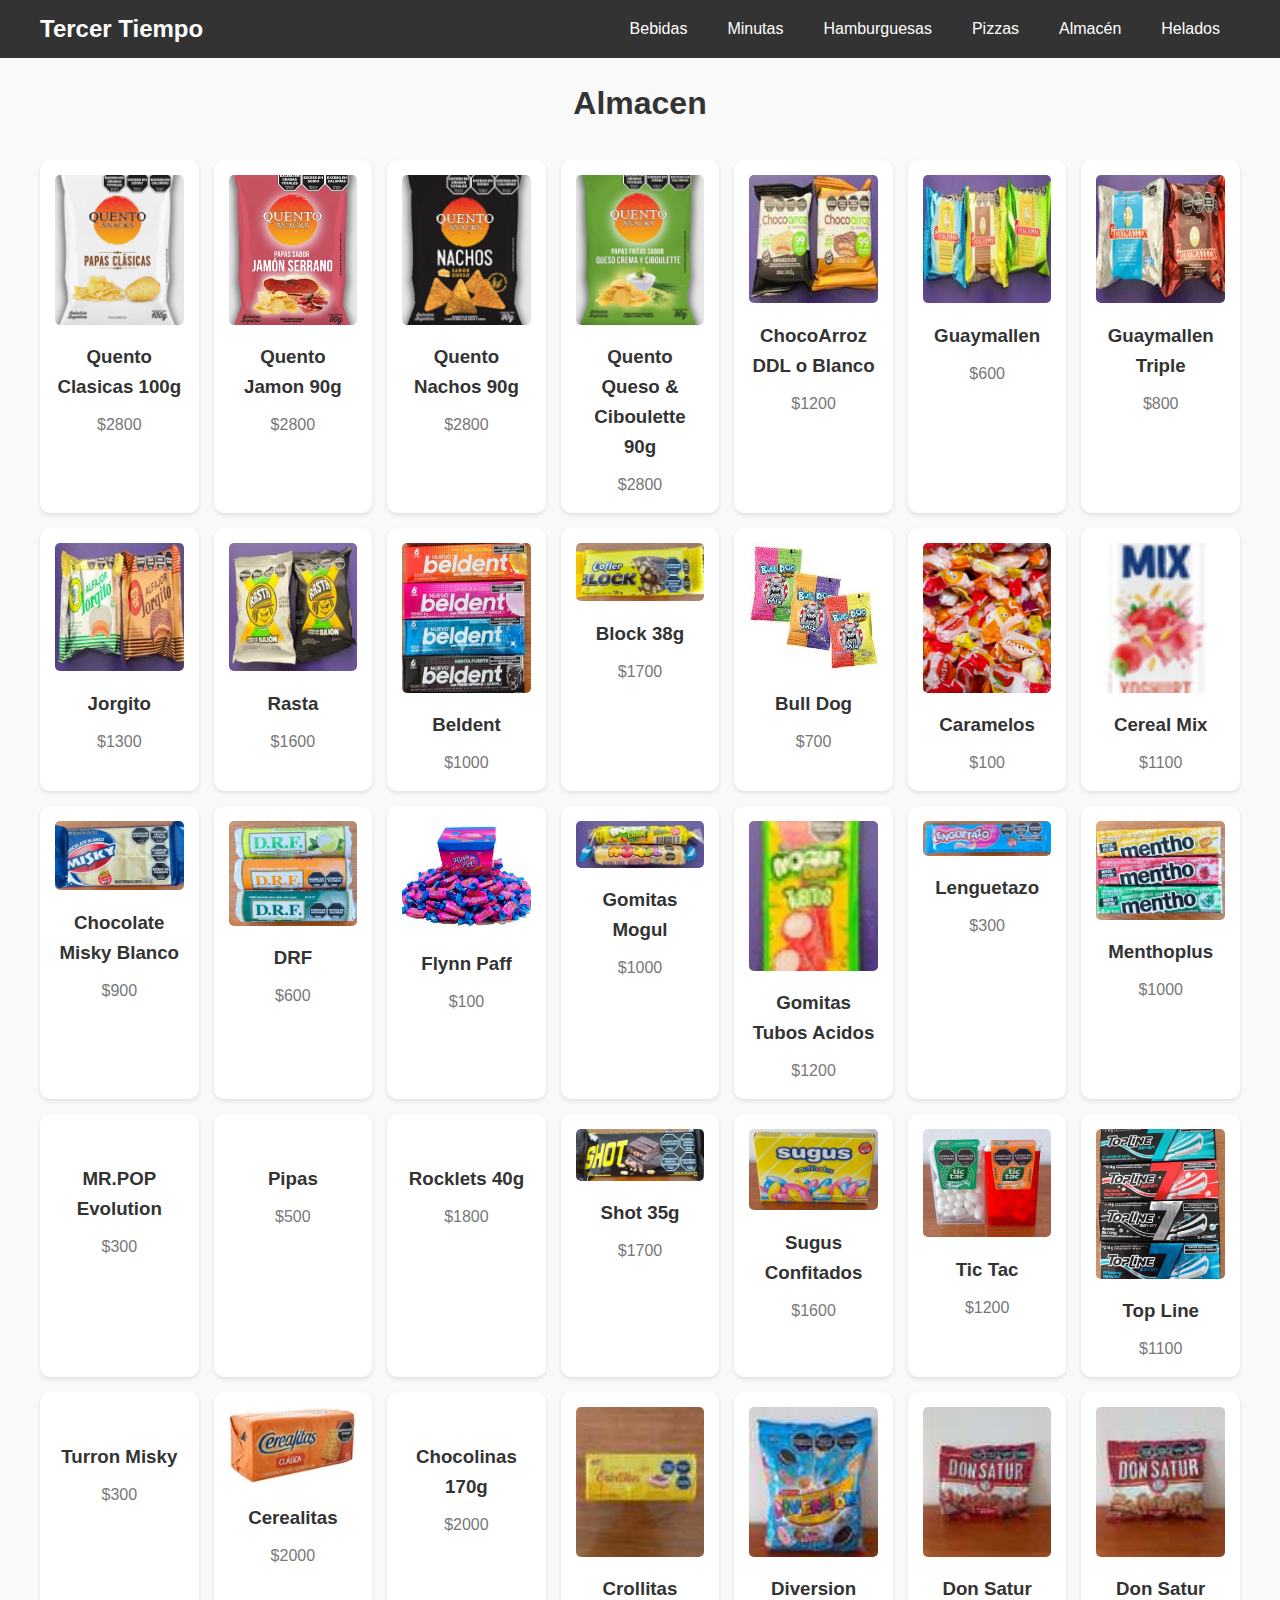
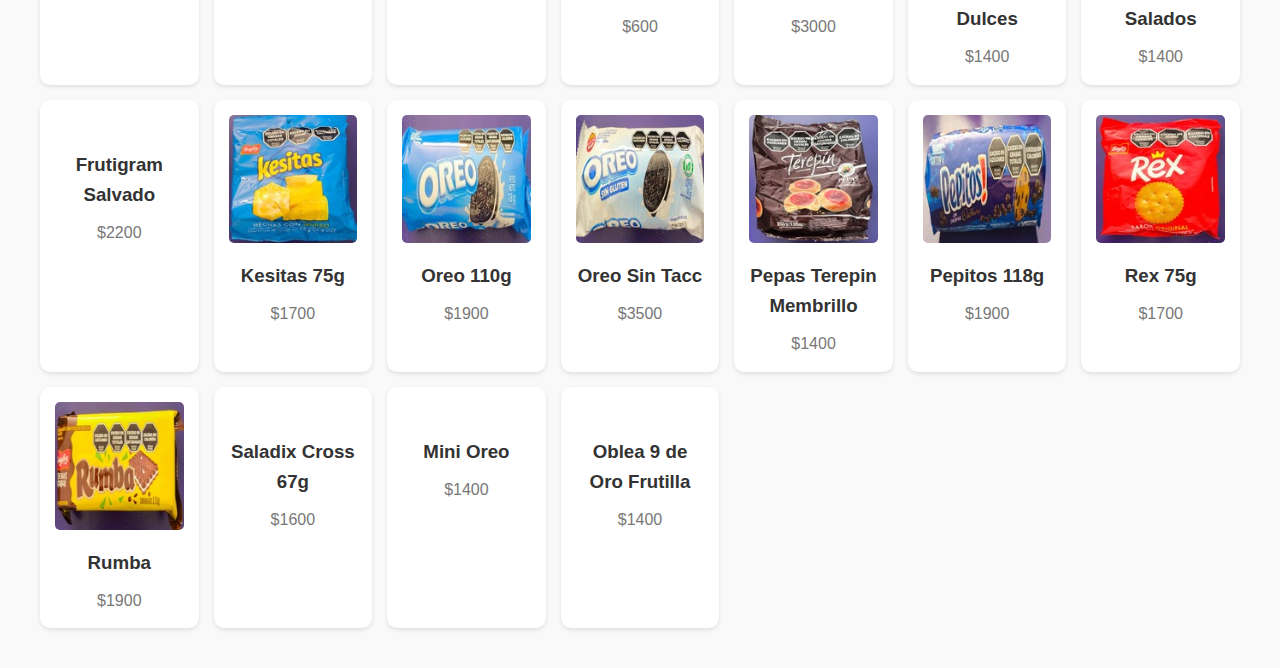
==== almacen.html @ 7beccd66 "Add files via upload" ====
<!DOCTYPE html>
<html lang="es">
<head>
  <meta charset="UTF-8">
  <meta name="viewport" content="width=device-width, initial-scale=1.0">
  <title>Almacen - Tercer Tiempo</title>
  <link rel="shortcut icon" href="logo.png" type="image/x-icon">
  <link rel="stylesheet" href="style.css">
</head>
<body>
  <header>
    <nav>
        <a href="index.html" class="logo">Tercer Tiempo</a>
        <button class="menu-toggle">
            <span class="bar"></span>
            <span class="bar"></span>
            <span class="bar"></span>
        </button>
        <ul class="nav-links">
            <li><a href="bebidas.html">Bebidas</a></li>
            <li><a href="minutas.html">Minutas</a></li>
            <li><a href="hamburguesas.html">Hamburguesas</a></li>
            <li><a href="pizzas.html">Pizzas</a></li>
            <li><a href="almacen.html">Almacén</a></li>
            <li><a href="helados.html">Helados</a></li>
        </ul>
    </nav>
  </header>
  <main>
    <h1>Almacen</h1>
    <section class="category-grid">
        <div class="card">
          <img src="QuentoClasicas.png" alt="">
          <h3>Quento Clasicas 100g</h3>
          <p>$2800</p>
        </div>
        
        <div class="card">
          <img src="QuentoJamon.png" alt="">
          <h3>Quento Jamon 90g</h3>
          <p>$2800</p>
        </div>
        
        <div class="card">
          <img src="Nachos.png" alt="">
          <h3>Quento Nachos 90g</h3>
          <p>$2800</p>
        </div>
        
        <div class="card">
          <img src="QuentoQueso.png" alt="">
          <h3>Quento Queso & Ciboulette 90g</h3>
          <p>$2800</p>
        </div>
        
        <div class="card">
          <img src="ChocoArroz.jpeg" alt="">
          <h3>ChocoArroz DDL o Blanco</h3>
          <p>$1200</p>
        </div>
         
        <div class="card">
          <img src="Guaymallen.jpeg" alt="">
          <h3>Guaymallen</h3>
          <p>$600</p>
        </div>
        
        <div class="card">
          <img src="GuaymallenTriple.jpeg" alt="">
          <h3>Guaymallen Triple</h3>
          <p>$800</p>
        </div>

        <div class="card">
          <img src="Jorgito.jpeg" alt="">
          <h3>Jorgito</h3>
          <p>$1300</p>
        </div>

        <div class="card">
          <img src="Rasta.jpeg" alt="">
          <h3>Rasta</h3>
          <p>$1600</p>
        </div>
        
        <div class="card">
          <img src="Beldent.jpeg" alt="">
          <h3>Beldent</h3>
          <p>$1000</p>
        </div>

        <div class="card">
          <img src="Block.jpeg" alt="">
          <h3>Block 38g</h3>
          <p>$1700</p>
        </div>
        
        <div class="card">
          <img src="BullDog.jpeg" alt="">
          <h3>Bull Dog</h3>
          <p>$700</p>
        </div>
        
        <div class="card">
          <img src="Caramelos.png" alt="">
          <h3>Caramelos</h3>
          <p>$100</p>
        </div>
        
        <div class="card">
          <img src="CerealMix.png" alt="">
          <h3>Cereal Mix</h3>
          <p>$1100</p>
        </div>
        
        <div class="card">
          <img src="ChocolateMisky.jpeg" alt="">
          <h3>Chocolate Misky Blanco</h3>
          <p>$900</p>
        </div>
        
        <div class="card">
          <img src="DRF.jpeg" alt="">
          <h3>DRF</h3>
          <p>$600</p>
        </div>

        <div class="card">
          <img src="FlynnPaff.jpeg" alt="">
          <h3>Flynn Paff</h3>
          <p>$100</p>
        </div>
        
        <div class="card">
          <img src="GomitasMogul.jpeg" alt="">
          <h3>Gomitas Mogul</h3>
          <p>$1000</p>
        </div>

        <div class="card">
          <img src="GomitasTubosAcidos.jpeg" alt="">
          <h3>Gomitas Tubos Acidos</h3>
          <p>$1200</p>
        </div>
        
        <div class="card">
          <img src="Lenguetazo.jpeg" alt="">
          <h3>Lenguetazo</h3>
          <p>$300</p>
        </div>
        
        <div class="card">
          <img src="Menthoplus.jpeg" alt="">
          <h3>Menthoplus</h3>
          <p>$1000</p>
        </div>
        
        <div class="card">
          <img src="MrPOPEvolution.jpeg" alt="">
          <h3>MR.POP Evolution</h3>
          <p>$300</p>
        </div>
        
        <div class="card">
          <img src="Pipas.png" alt="">
          <h3>Pipas</h3>
          <p>$500</p>
        </div>
        
        <div class="card">
          <img src="Rocklets40g.jpeg" alt="">
          <h3>Rocklets 40g</h3>
          <p>$1800</p>
        </div>
        
        <div class="card">
          <img src="Shot.jpeg" alt="">
          <h3>Shot 35g</h3>
          <p>$1700</p>
        </div>
        
        <div class="card">
          <img src="Sugus.jpeg" alt="">
          <h3>Sugus Confitados</h3>
          <p>$1600</p>
        </div>
        
        <div class="card">
          <img src="TicTac.jpeg" alt="">
          <h3>Tic Tac</h3>
          <p>$1200</p>
        </div>

        <div class="card">
          <img src="Topline.jpeg" alt="">
          <h3>Top Line</h3>
          <p>$1100</p>
        </div>
        
        <div class="card">
          <img src="TurronMisky.jpeg" alt="">
          <h3>Turron Misky</h3>
          <p>$300</p>
        </div>
        
        <div class="card">
          <img src="Cerealitas.jpg" alt="">
          <h3>Cerealitas</h3>
          <p>$2000</p>
        </div>
        
        <div class="card">
          <img src="Chocolinas170g.jpeg" alt="">
          <h3>Chocolinas 170g</h3>
          <p>$2000</p>
        </div>
        
        <div class="card">
          <img src="Crollitas.jpeg" alt="">
          <h3>Crollitas</h3>
          <p>$600</p>
        </div>
        
        <div class="card">
          <img src="Diversion.jpeg" alt="">
          <h3>Diversion</h3>
          <p>$3000</p>
        </div>
        
        <div class="card">
          <img src="DonSaturD.jpeg" alt="">
          <h3>Don Satur Dulces</h3>
          <p>$1400</p>
        </div>
        
        <div class="card">
          <img src="DonSatur.jpeg" alt="">
          <h3>Don Satur Salados</h3>
          <p>$1400</p>
        </div>
        
        <div class="card">
          <img src="FrutigramSalvado.jpeg" alt="">
          <h3>Frutigram Salvado</h3>
          <p>$2200</p>
        </div>
        
        <div class="card">
          <img src="Kesitas.jpeg" alt="">
          <h3>Kesitas 75g</h3>
          <p>$1700</p>
        </div>
        
        <div class="card">
          <img src="Oreo.jpeg" alt="">
          <h3>Oreo 110g</h3>
          <p>$1900</p>
        </div>
        
        <div class="card">
          <img src="OreoSinTacc.jpeg" alt="">
          <h3>Oreo Sin Tacc</h3>
          <p>$3500</p>
        </div>
        
        <div class="card">
          <img src="PepasTerepin.jpeg" alt="">
          <h3>Pepas Terepin Membrillo</h3>
          <p>$1400</p>
        </div>
        
        <div class="card">
          <img src="Pepitos.jpeg" alt="">
          <h3>Pepitos 118g</h3>
          <p>$1900</p>
        </div>
        
        <div class="card">
          <img src="Rex.jpeg" alt="">
          <h3>Rex 75g</h3>
          <p>$1700</p>
        </div>
        
        <div class="card">
          <img src="Rumba.jpeg" alt="">
          <h3>Rumba</h3>
          <p>$1900</p>
        </div>
        
        <div class="card">
          <img src="SaladixCross.jpeg" alt="">
          <h3>Saladix Cross 67g</h3>
          <p>$1600</p>
        </div>
        
        <div class="card">
          <img src="MiniOreo.jpeg" alt="">
          <h3>Mini Oreo</h3>
          <p>$1400</p>
        </div>
        
        <div class="card">
          <img src="Oblea9deOro.jpeg" alt="">
          <h3>Oblea 9 de Oro Frutilla</h3>
          <p>$1400</p>
        </div>        
    </section>
  </main>
</body>
<script src="almacen.js"></script>
</html>
---- style.css ----
* {
  margin: 0;
  padding: 0;
  box-sizing: border-box;
  text-decoration: none;
  color: inherit;
}

/* Body */
body {
  font-family: Arial, sans-serif;
  background: #f9f9f9;
  color: #333;
  line-height: 1.6;
}
/* Header / Navbar */
header {
  background: #333;
  color: #fff;
  padding: 10px 20px;
}

nav {
  display: flex;
  justify-content: space-between;
  align-items: center;
  max-width: 1200px;
  margin: 0 auto;
}
nav a {
  text-decoration: none;
  color: inherit;
}  

nav ul {
  list-style: none;
  display: flex;
}

nav ul li {
  margin: 0 10px;
}

nav ul li a {
  color: #fff;
  text-decoration: none;
  padding: 5px 10px;
  transition: background 0.3s;
}

nav ul li a:hover {
  background: #575757;
  border-radius: 5px;
}

.logo {
  font-size: 1.5em;
  font-weight: bold;
}

/* Main Content */
main {
  text-align: center;
  margin: 20px;
  text-decoration: none;
  color: inherit;
}

h1 {
  font-size: 2em;
  margin-bottom: 10px;
}

p {
  font-size: 1em;
  color: #555;
}
.no-scroll {
  overflow: hidden;
}

.category-grid {
  display: grid;
  grid-template-columns: repeat(auto-fit, minmax(150px, 1fr));
  gap: 15px;
  padding: 20px;
}

.card {
  background: #fff;
  border-radius: 10px;
  box-shadow: 0 2px 4px rgba(0, 0, 0, 0.1);
  padding: 15px;
  text-align: center;
  transition: transform 0.3s, box-shadow 0.3s;
  box-sizing: content-box;
}

.card:hover {
  transform: translateY(-5px);
  box-shadow: 0 4px 8px rgba(0, 0, 0, 0.2);
}

.card img {
  width: 100%; /* Asegura que la imagen ocupe todo el ancho del contenedor */
  height: auto; /* Mantiene la proporción de la imagen */
  max-height: 150px; /* Limita la altura máxima */
  border-radius: 5px;
  object-fit: cover; /* Ajusta cómo la imagen encaja en el contenedor */
}


.card h3 {
  margin: 10px 0;
}

.card p {
  color: #777;
}
.menu-toggle {
  display: none; /* Ocultar por defecto */
  cursor: pointer;
  transition: transform 0.3s ease-in-out;
}
.menu-toggle .bar {
  display: block;
  width: 25px;
  height: 3px;
  margin: 5px auto;
  background-color: #fff;
  transition: all 0.3s ease-in-out;
}
/* Mostrar menú hamburguesa en pantallas pequeñas */
@media (max-width: 768px) {
  .menu-toggle {
      display: block;
  }
  .nav-links {
      display: none;
      position: absolute;
      top: 60px; /* Ajustar según la altura del header */
      left: 0;
      width: 100%;
      background-color: #333;
      text-align: center;
      padding: 20px 0;
      position: absolute;
      opacity: 0;
      transform: translateY(-20px);
      transition: all 0.5s ease-in-out;
  }
  .nav-links li {
      opacity: 0;
      transform: translateY(10px);
      transition: all 0.3s ease-in-out;
  }
  .nav-links.show li {
      opacity: 1;
      transform: translateY(0);
  }
}
/* Animación del menú hamburguesa */
.menu-toggle.active .bar:nth-child(1) {
  transform: translateY(8px) rotate(45deg);
  transition: all 0.3s ease-in-out;
}
.menu-toggle.active .bar:nth-child(2) {
  opacity: 0;
}
.menu-toggle.active .bar:nth-child(3) {
  transform: translateY(-8px) rotate(-45deg);
}
/* Mostrar menú al hacer clic en el botón */
.menu-toggle.active + .nav-links {
  display: block;
}
.nav-links.show {
  opacity: 1;
  transform: translateY(0);
  transition: all 0.5s ease-in-out;
}
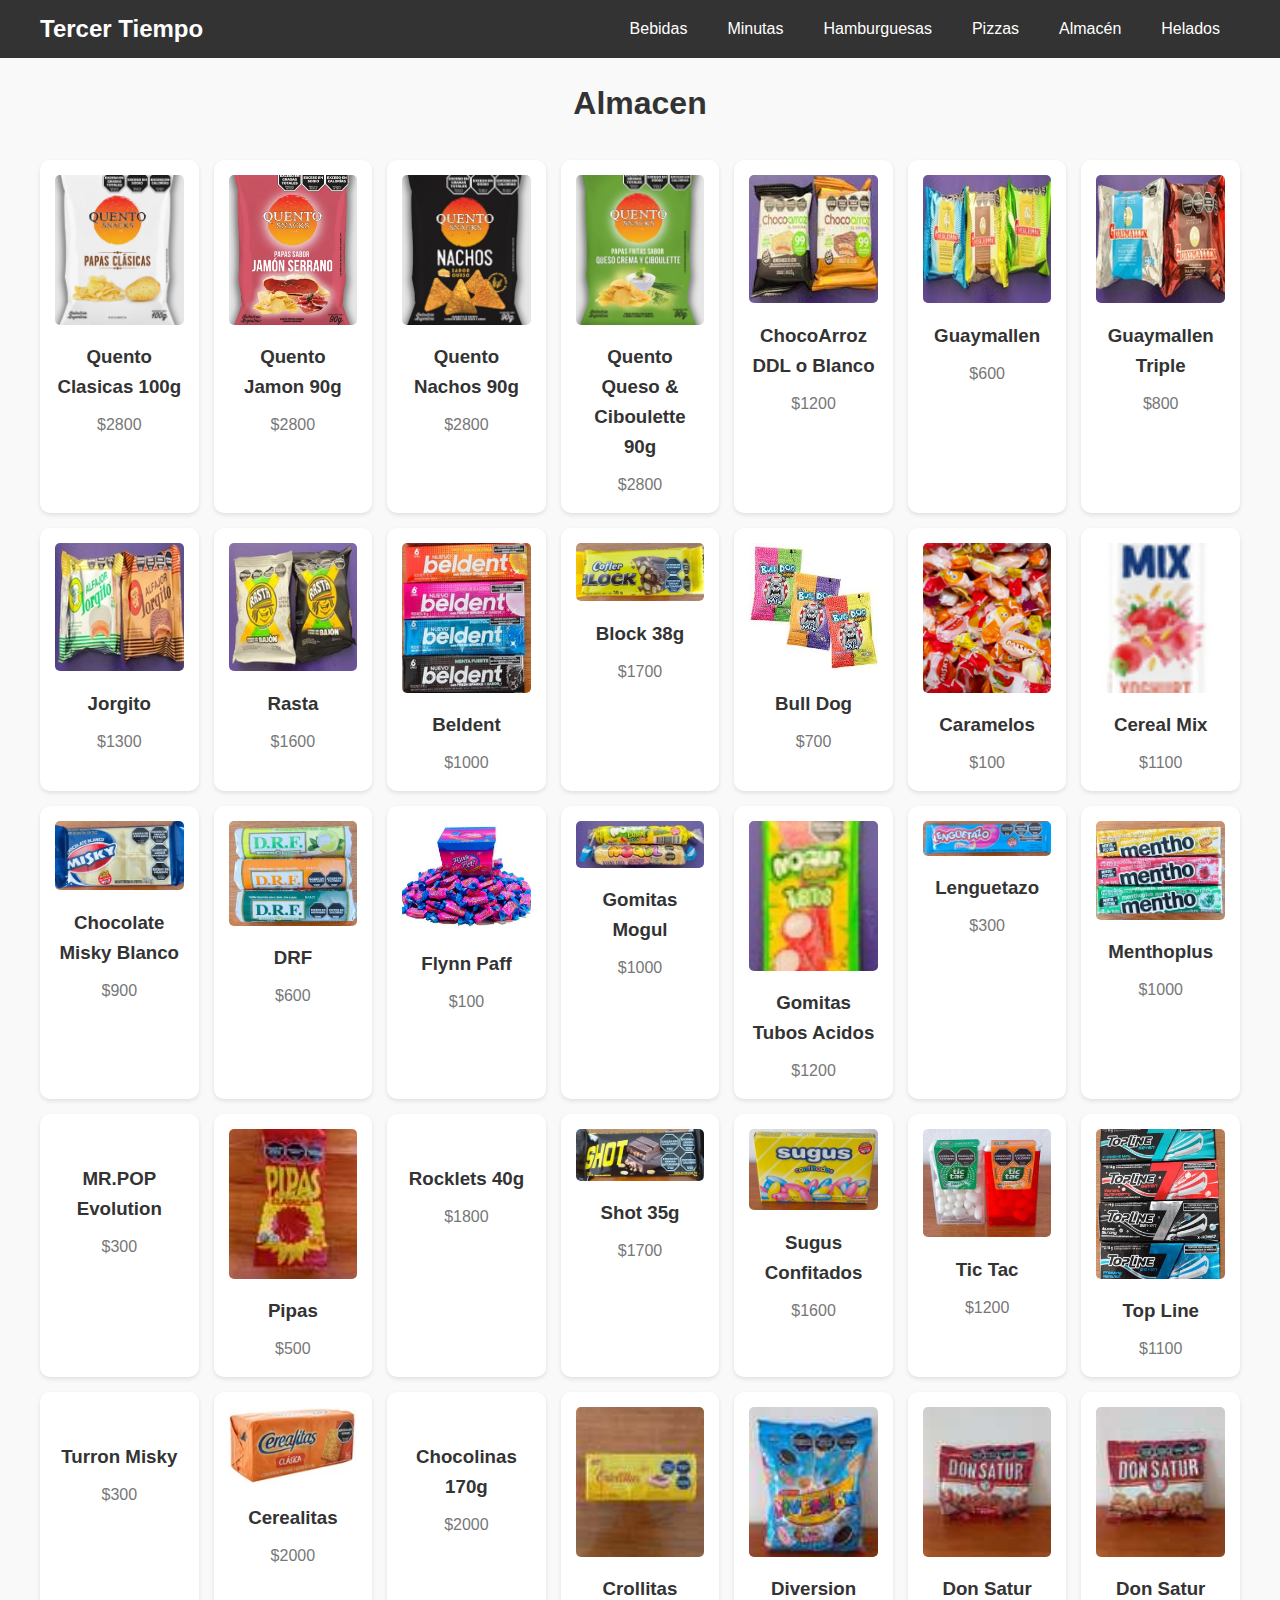
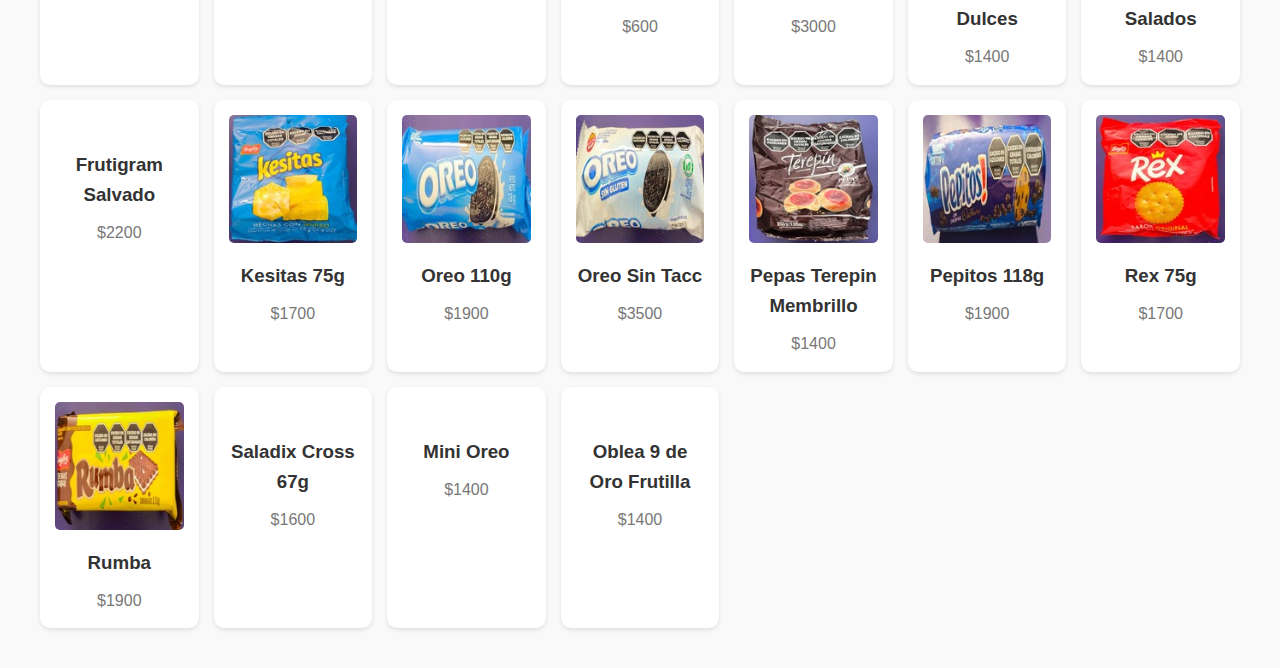
==== commit 801745f0: "Add files via upload" ====
--- a/almacen.html
+++ b/almacen.html
@@ -162,7 +162,7 @@
         </div>
         
         <div class="card">
-          <img src="Pipas.png" alt="">
+          <img src="Pipas.jpeg" alt="">
           <h3>Pipas</h3>
           <p>$500</p>
         </div>
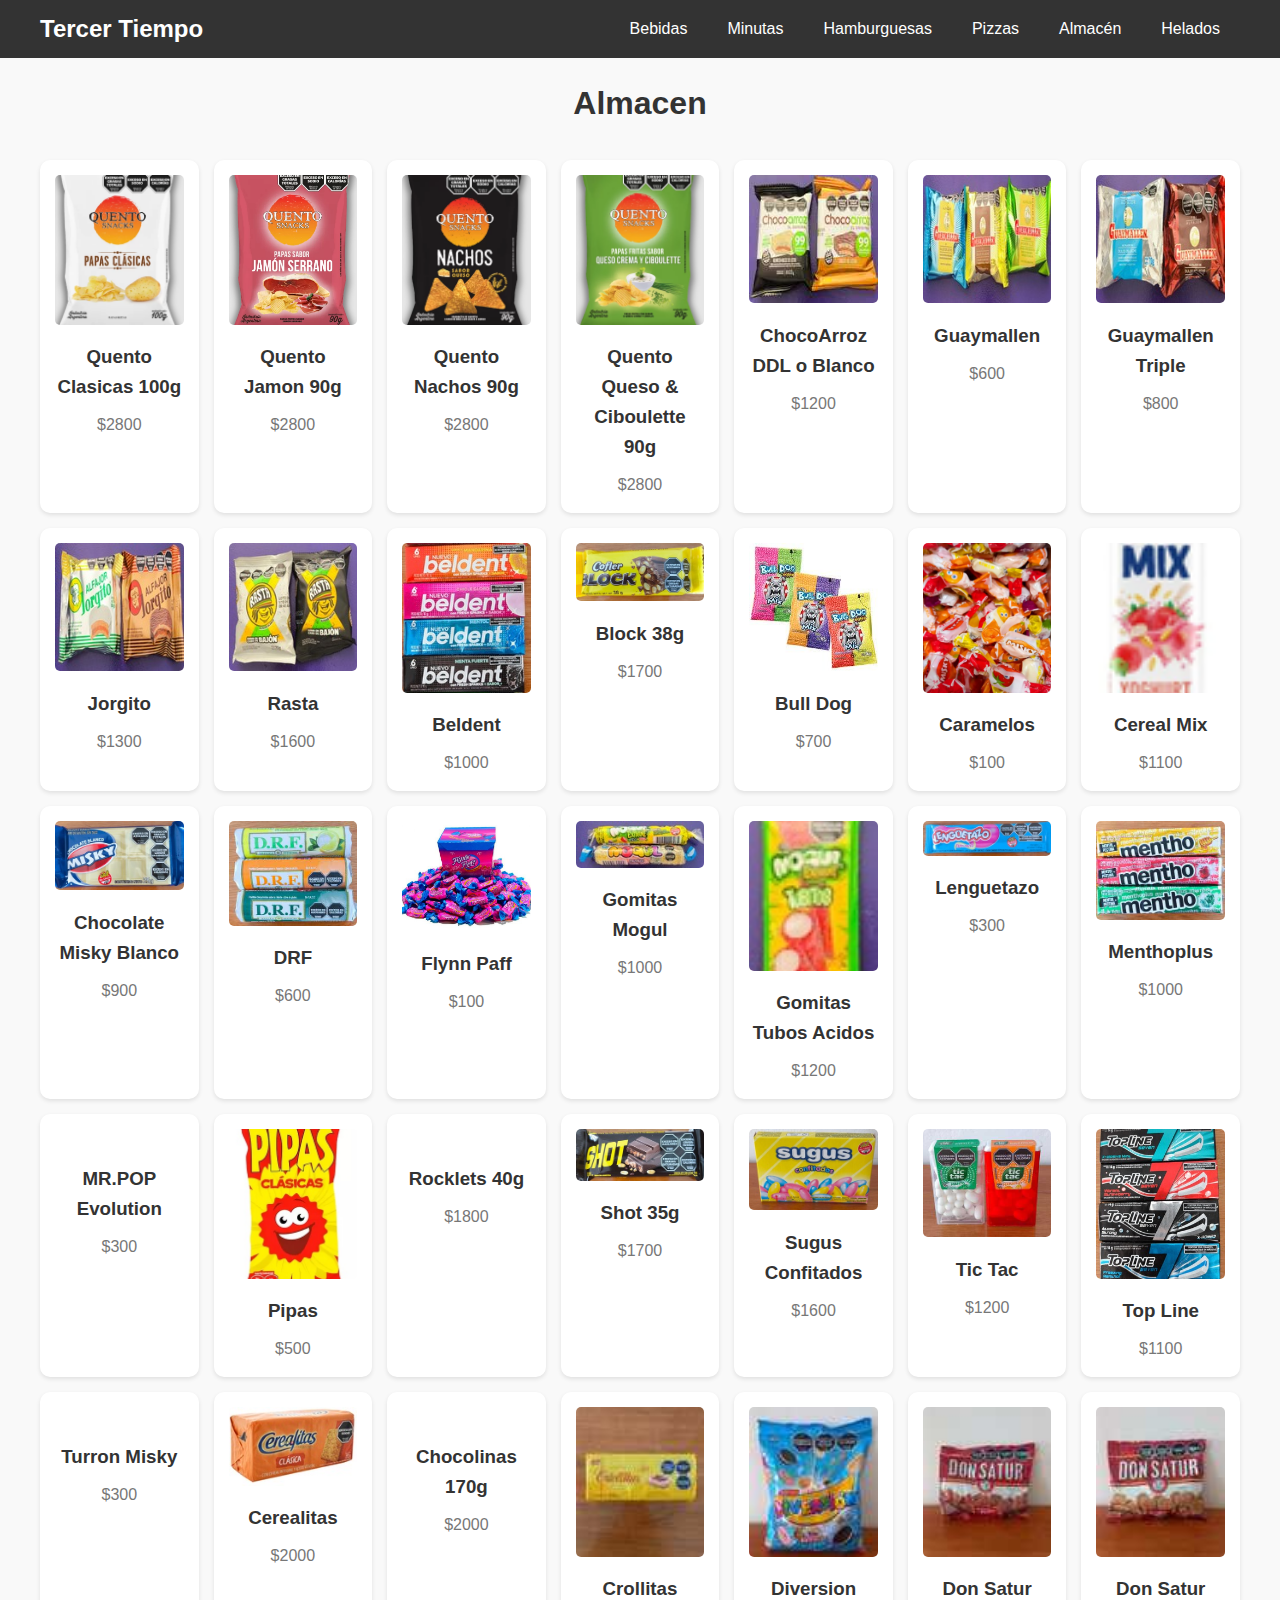
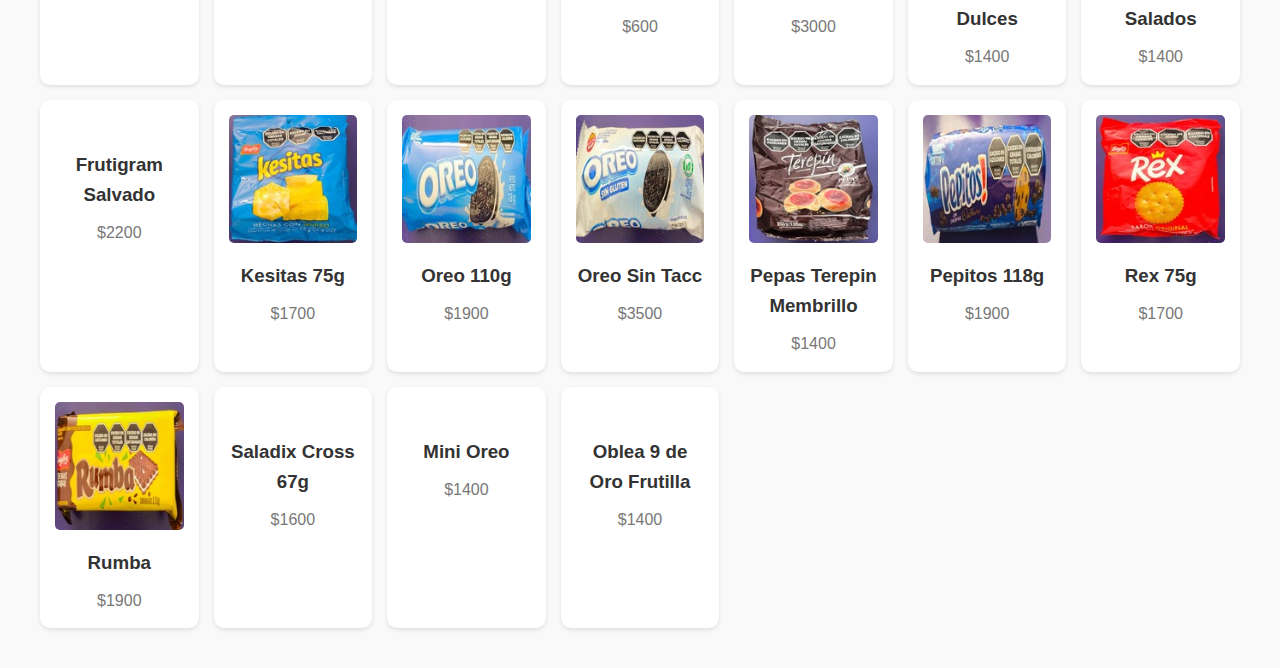
==== commit 1780ea9b: "Add files via upload" ====
--- a/almacen.html
+++ b/almacen.html
@@ -162,7 +162,7 @@
         </div>
         
         <div class="card">
-          <img src="Pipas.jpeg" alt="">
+          <img src="Pipas.jpg" alt="">
           <h3>Pipas</h3>
           <p>$500</p>
         </div>
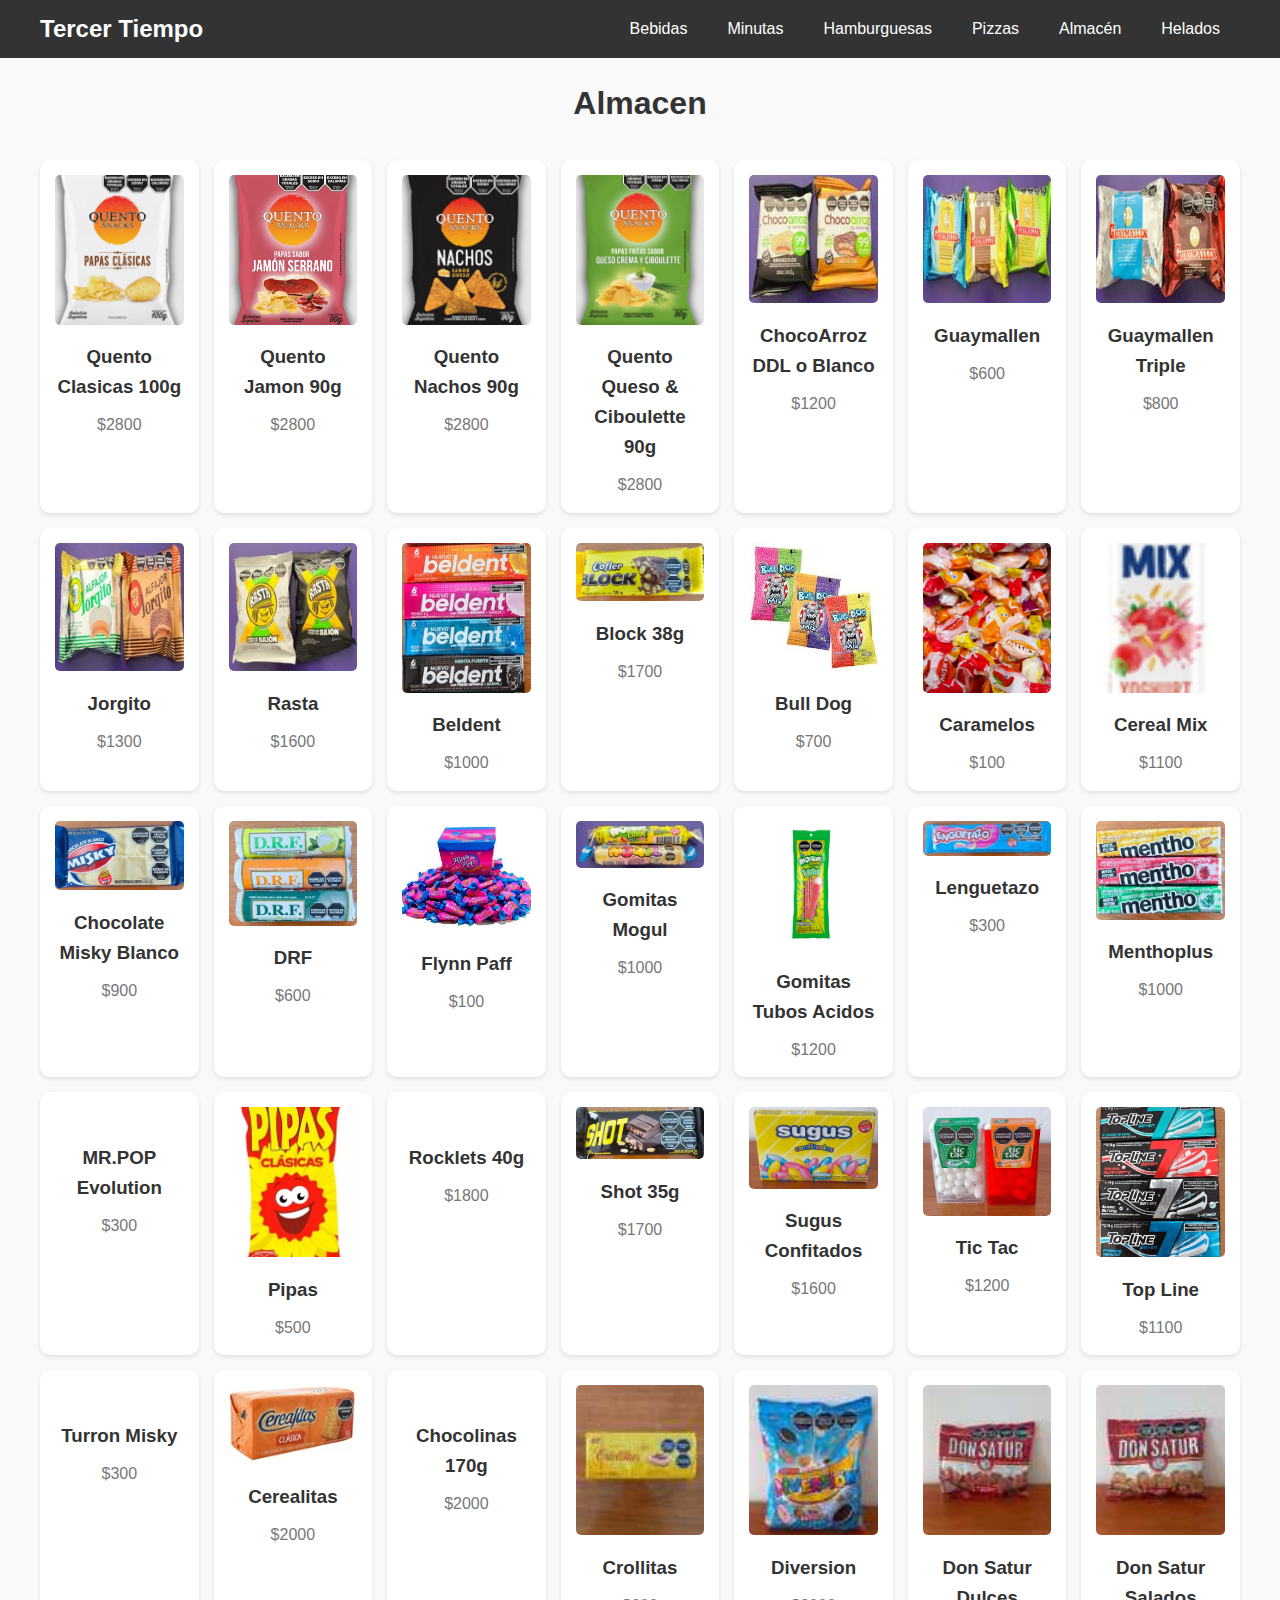
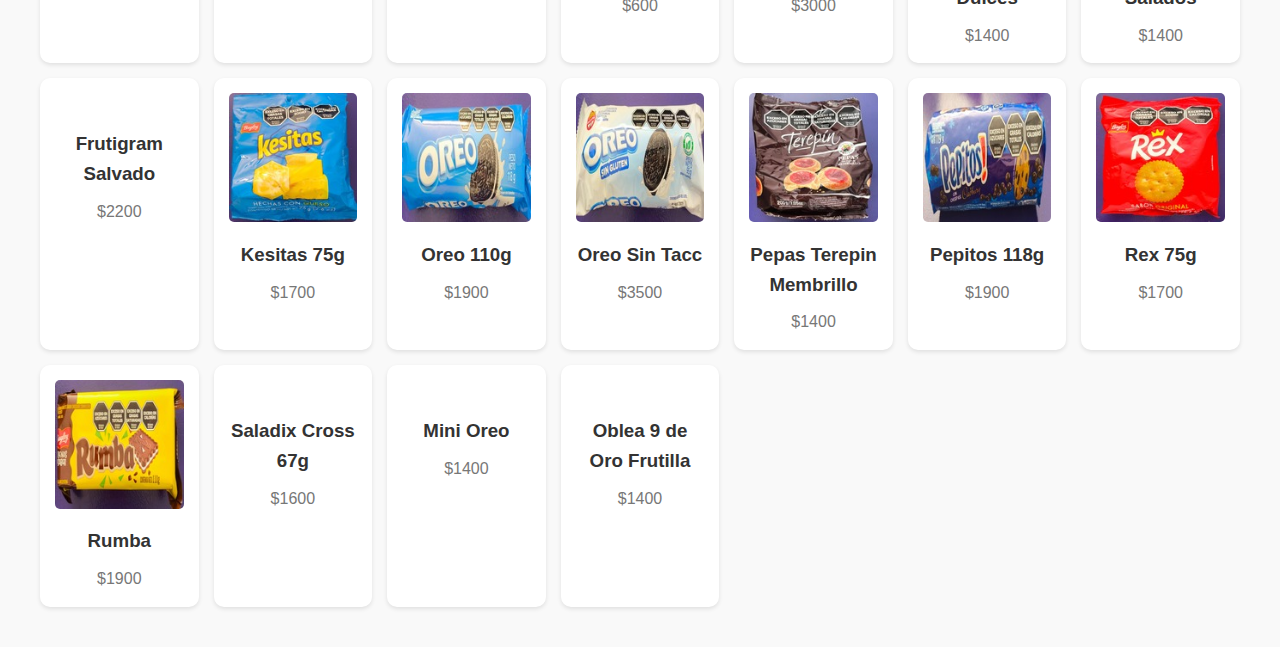
==== commit cfe29fc3: "Add files via upload" ====
--- a/almacen.html
+++ b/almacen.html
@@ -138,7 +138,7 @@
         </div>
 
         <div class="card">
-          <img src="GomitasTubosAcidos.jpeg" alt="">
+          <img src="GomitasTubosAcidos.png" alt="">
           <h3>Gomitas Tubos Acidos</h3>
           <p>$1200</p>
         </div>
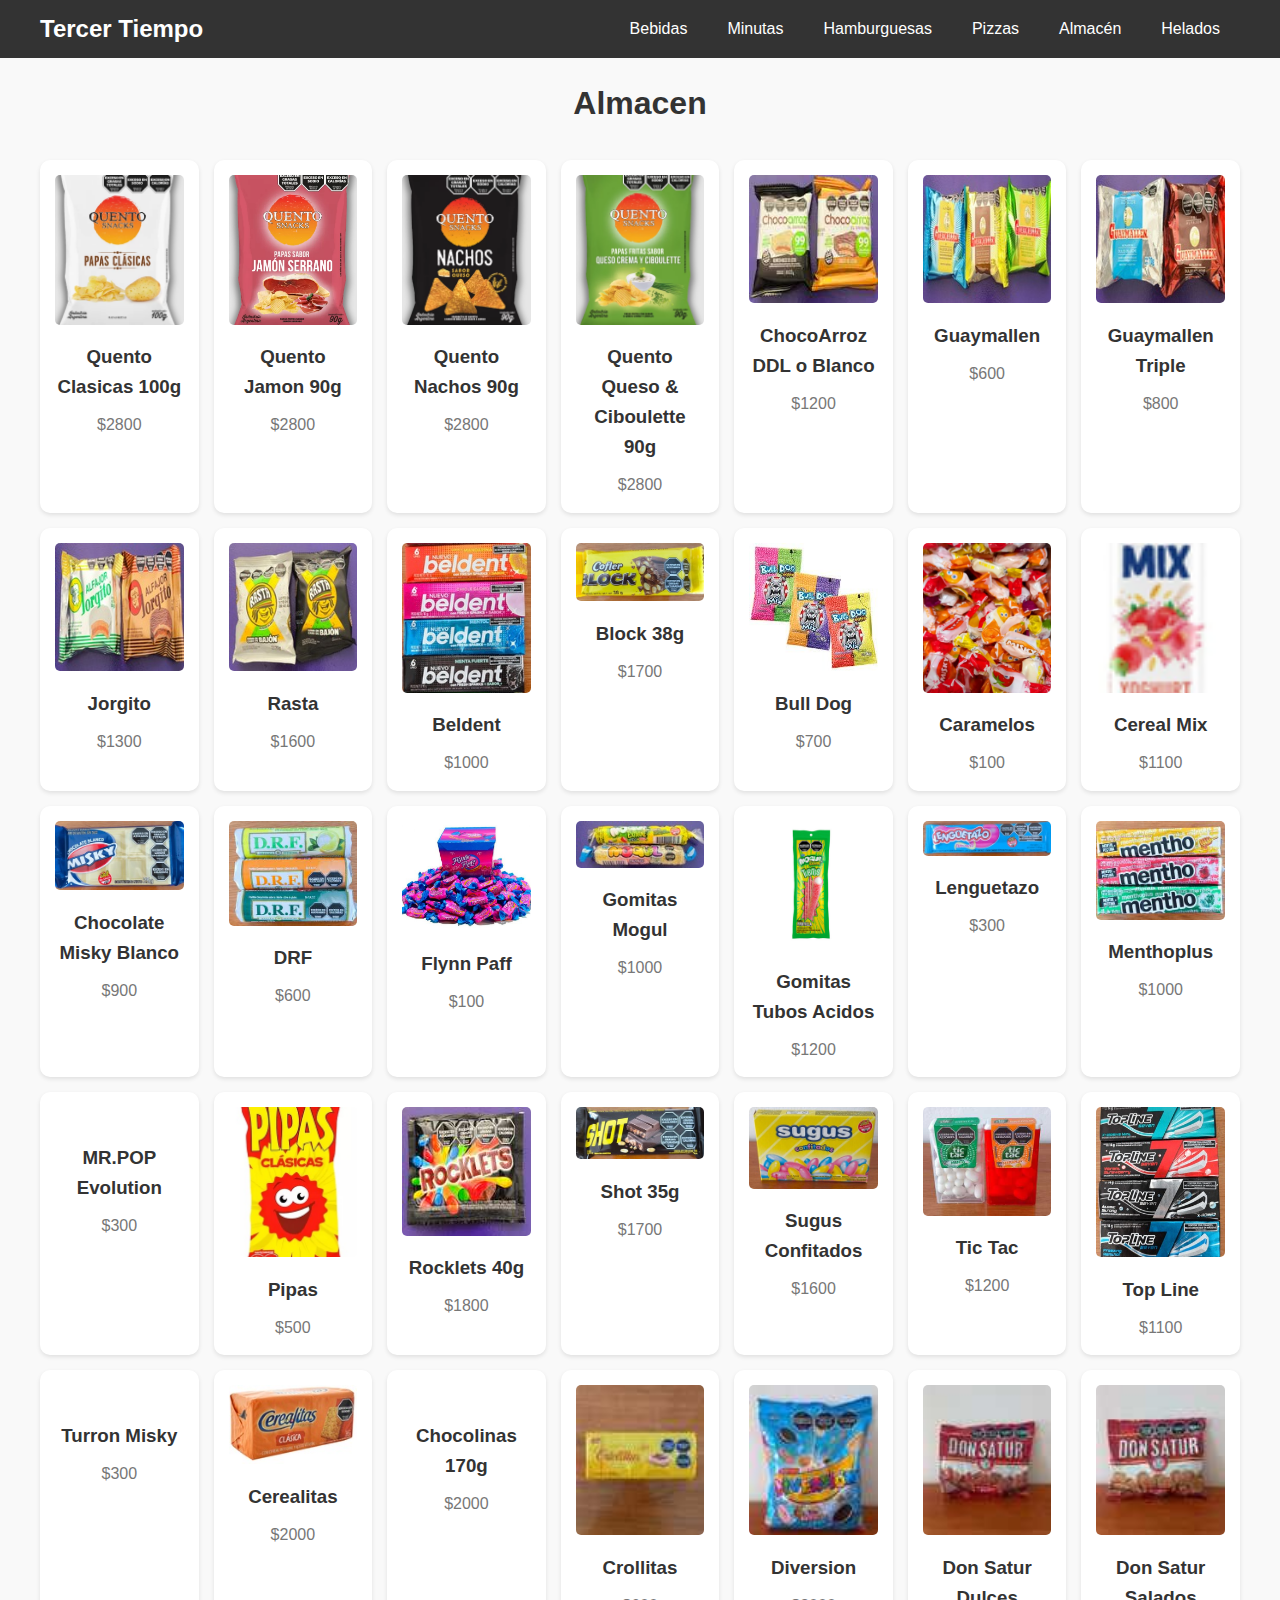
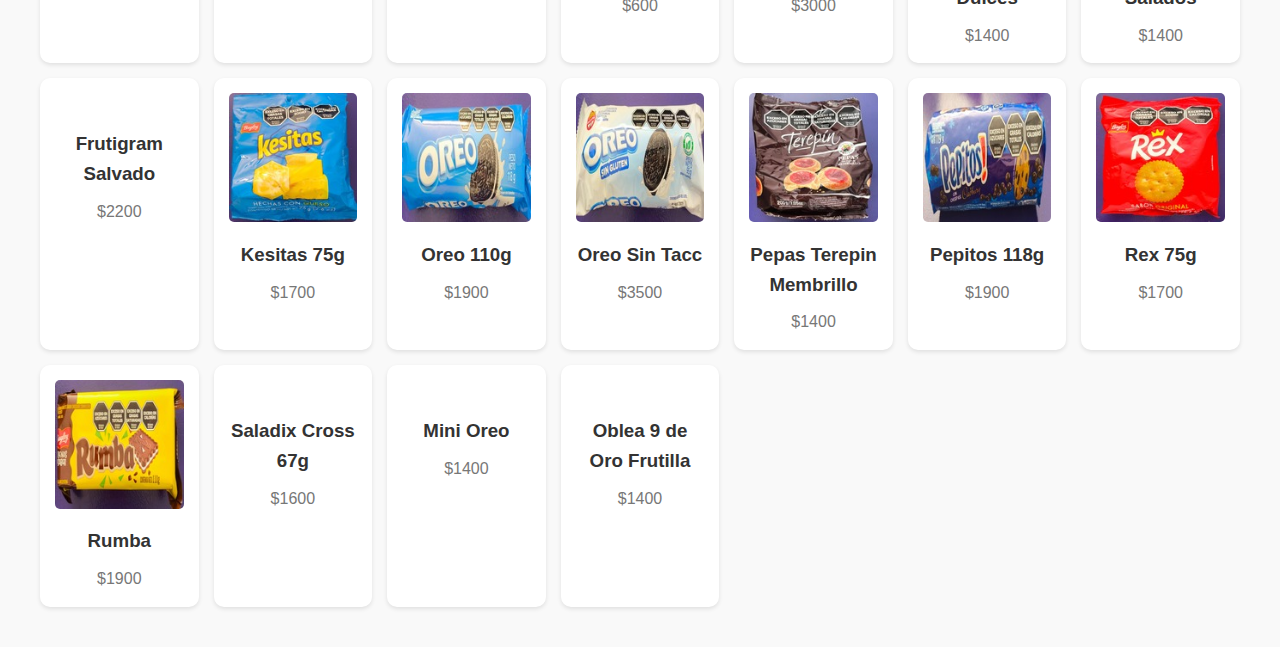
==== commit ebab01b4: "Add files via upload" ====
--- a/almacen.html
+++ b/almacen.html
@@ -168,7 +168,7 @@
         </div>
         
         <div class="card">
-          <img src="Rocklets40g.jpeg" alt="">
+          <img src="Rocklets.jpeg" alt="">
           <h3>Rocklets 40g</h3>
           <p>$1800</p>
         </div>
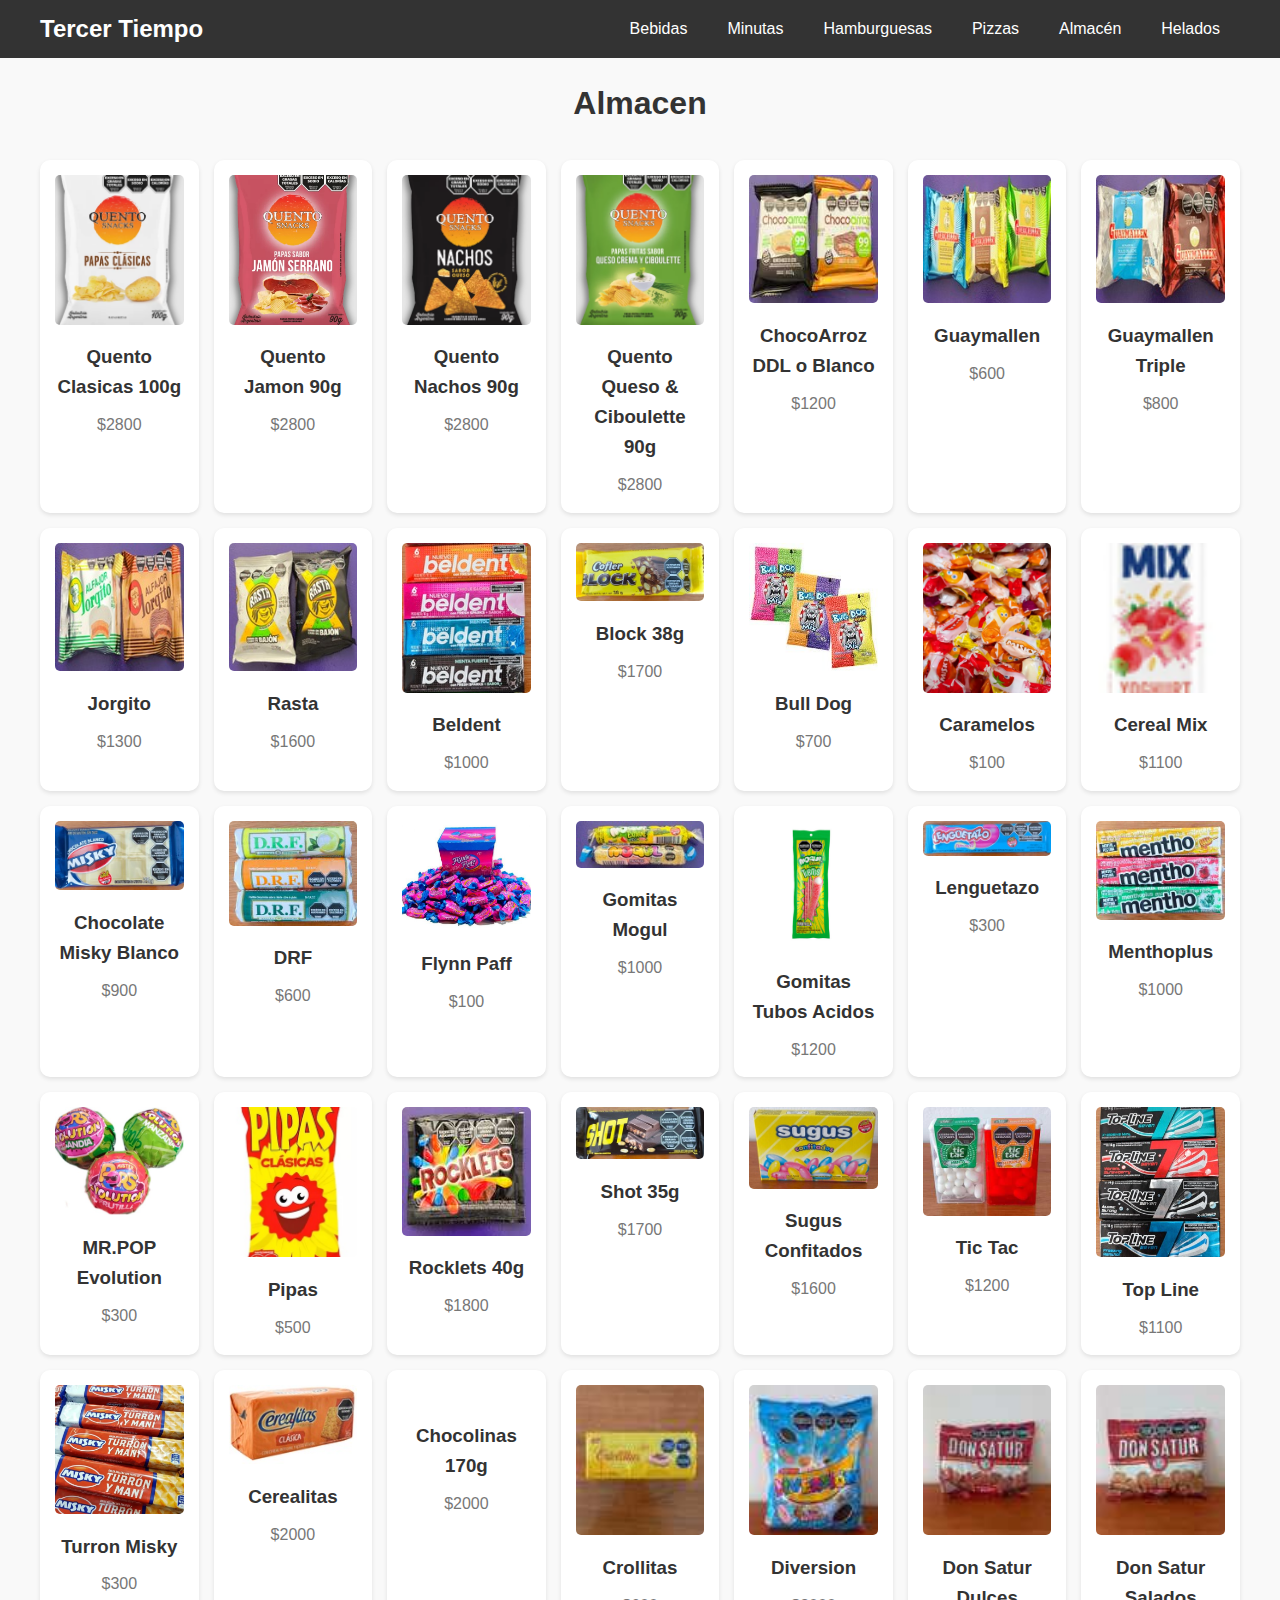
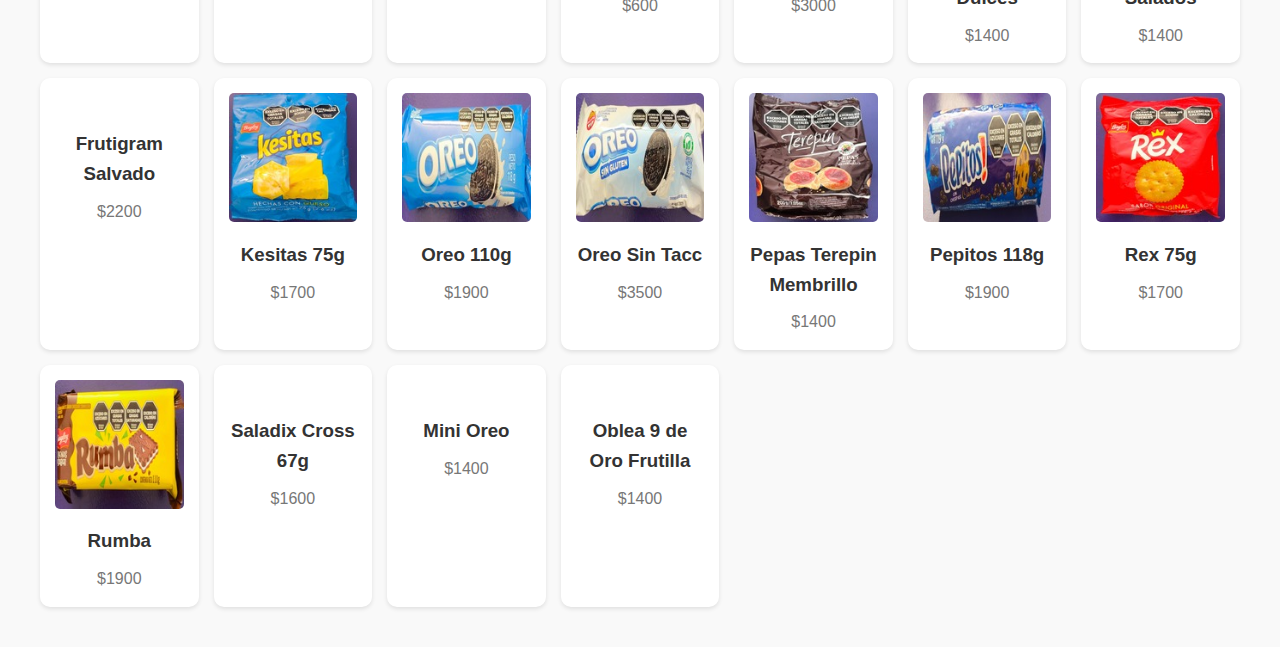
==== commit 98532450: "Add files via upload" ====
--- a/almacen.html
+++ b/almacen.html
@@ -156,7 +156,7 @@
         </div>
         
         <div class="card">
-          <img src="MrPOPEvolution.jpeg" alt="">
+          <img src="MrPOPEvolution.jpg" alt="">
           <h3>MR.POP Evolution</h3>
           <p>$300</p>
         </div>
@@ -198,7 +198,7 @@
         </div>
         
         <div class="card">
-          <img src="TurronMisky.jpeg" alt="">
+          <img src="TurronMisky.png" alt="">
           <h3>Turron Misky</h3>
           <p>$300</p>
         </div>
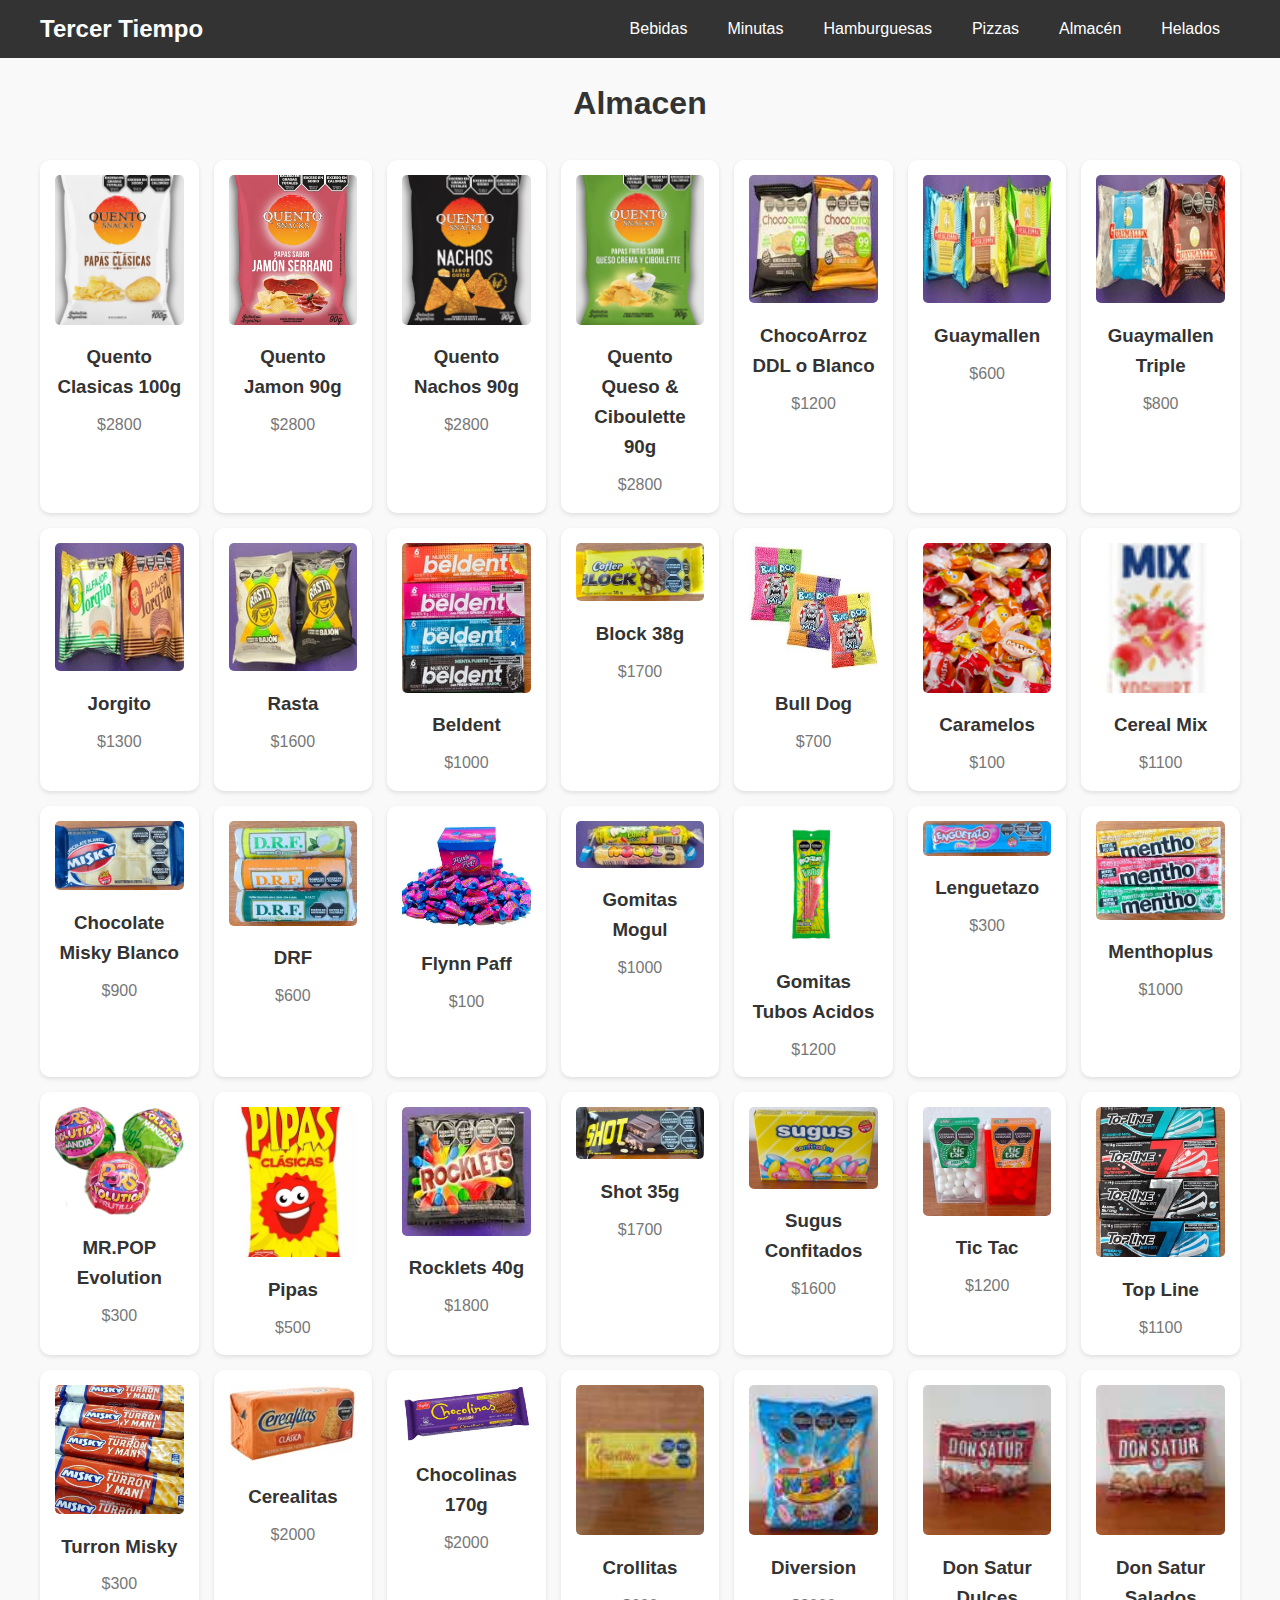
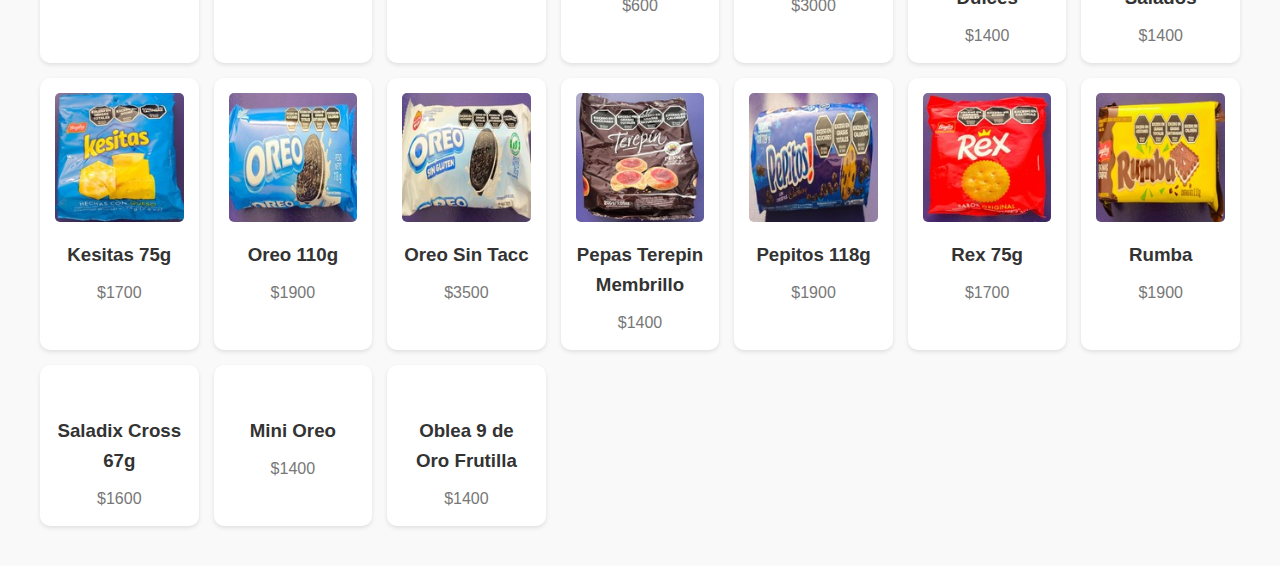
==== commit 73b6df2c: "Add files via upload" ====
--- a/almacen.html
+++ b/almacen.html
@@ -210,7 +210,7 @@
         </div>
         
         <div class="card">
-          <img src="Chocolinas170g.jpeg" alt="">
+          <img src="Chocolinas170g.jpg" alt="">
           <h3>Chocolinas 170g</h3>
           <p>$2000</p>
         </div>
@@ -237,12 +237,6 @@
           <img src="DonSatur.jpeg" alt="">
           <h3>Don Satur Salados</h3>
           <p>$1400</p>
-        </div>
-        
-        <div class="card">
-          <img src="FrutigramSalvado.jpeg" alt="">
-          <h3>Frutigram Salvado</h3>
-          <p>$2200</p>
         </div>
         
         <div class="card">
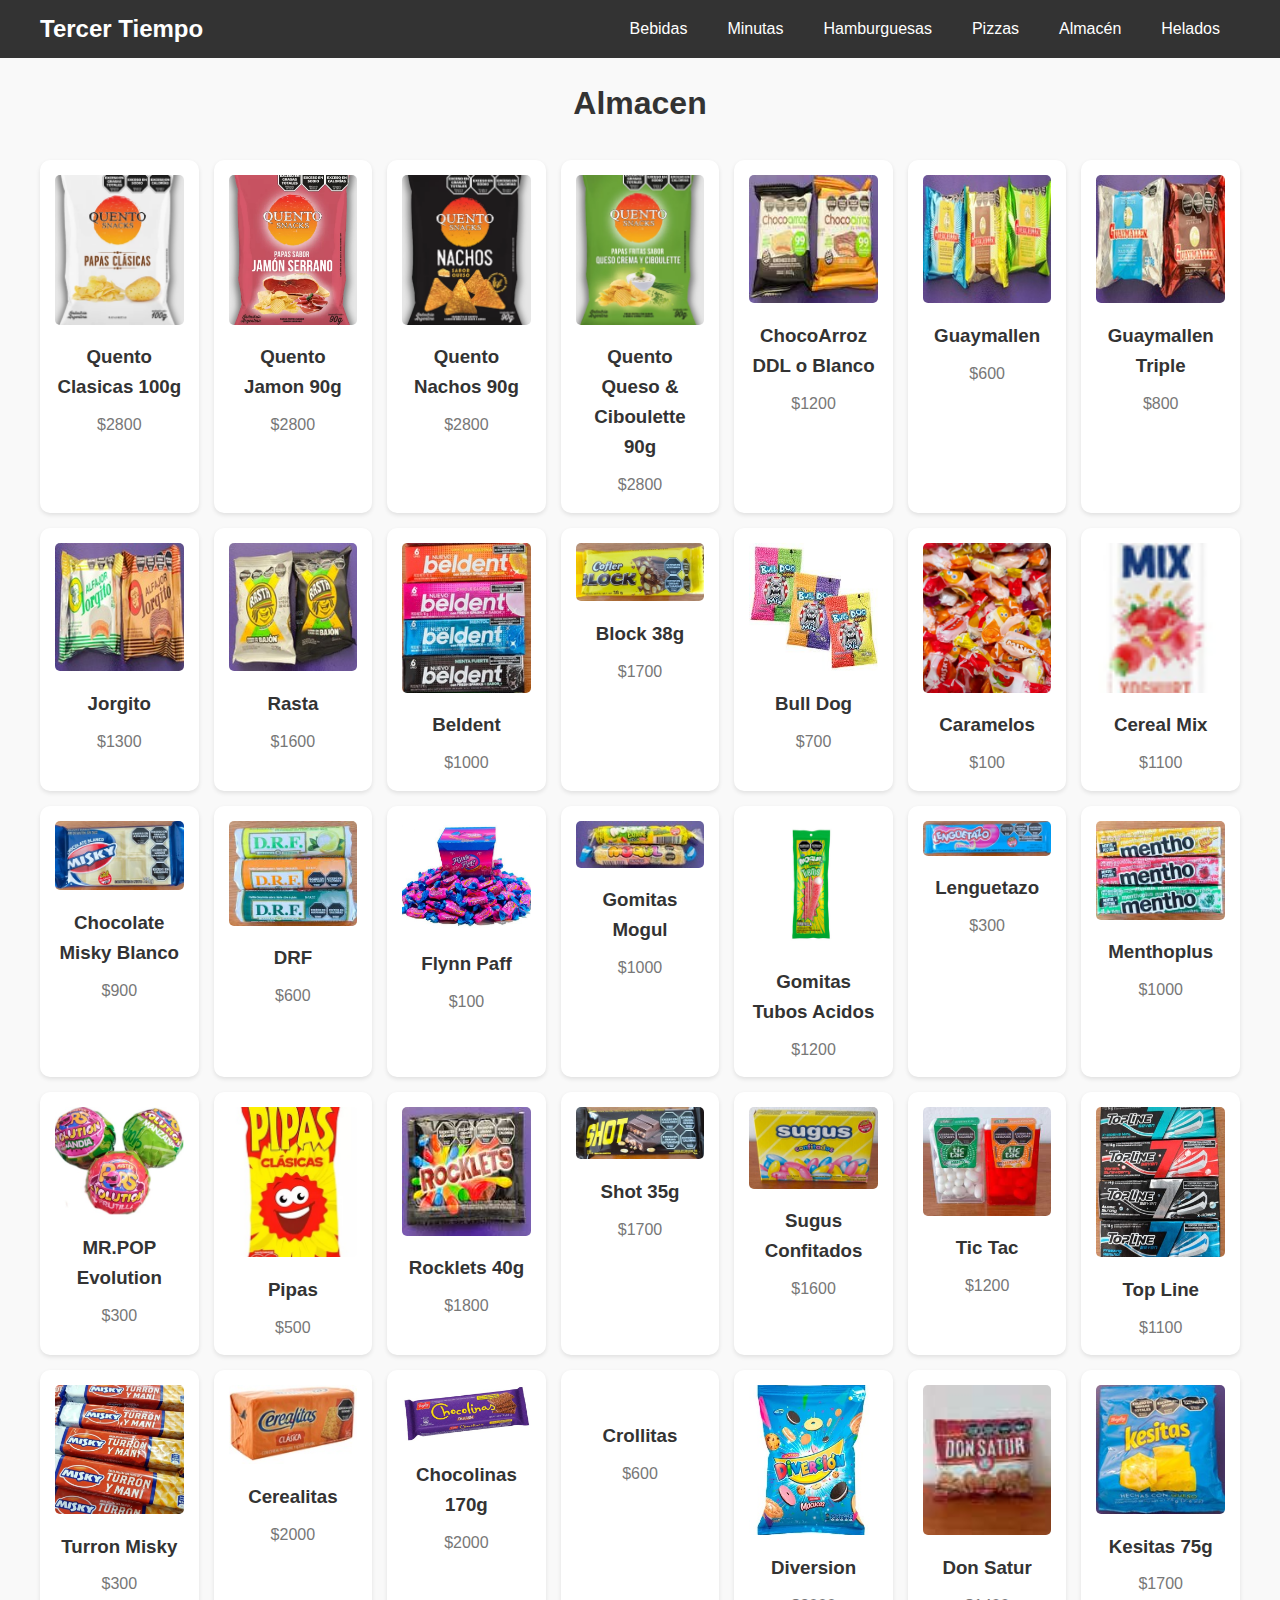
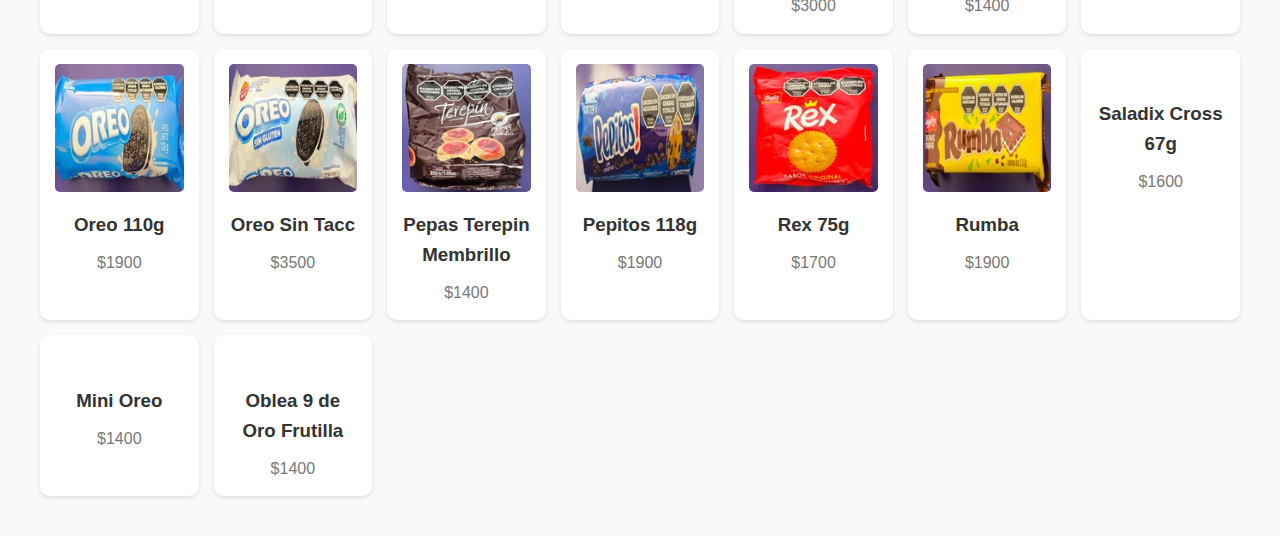
==== commit 34560a7b: "Add files via upload" ====
--- a/almacen.html
+++ b/almacen.html
@@ -216,26 +216,20 @@
         </div>
         
         <div class="card">
-          <img src="Crollitas.jpeg" alt="">
+          <img src="Crollitas.jpg" alt="">
           <h3>Crollitas</h3>
           <p>$600</p>
         </div>
         
         <div class="card">
-          <img src="Diversion.jpeg" alt="">
+          <img src="Diversion.jpg" alt="">
           <h3>Diversion</h3>
           <p>$3000</p>
         </div>
         
         <div class="card">
-          <img src="DonSaturD.jpeg" alt="">
-          <h3>Don Satur Dulces</h3>
-          <p>$1400</p>
-        </div>
-        
-        <div class="card">
           <img src="DonSatur.jpeg" alt="">
-          <h3>Don Satur Salados</h3>
+          <h3>Don Satur</h3>
           <p>$1400</p>
         </div>
         
